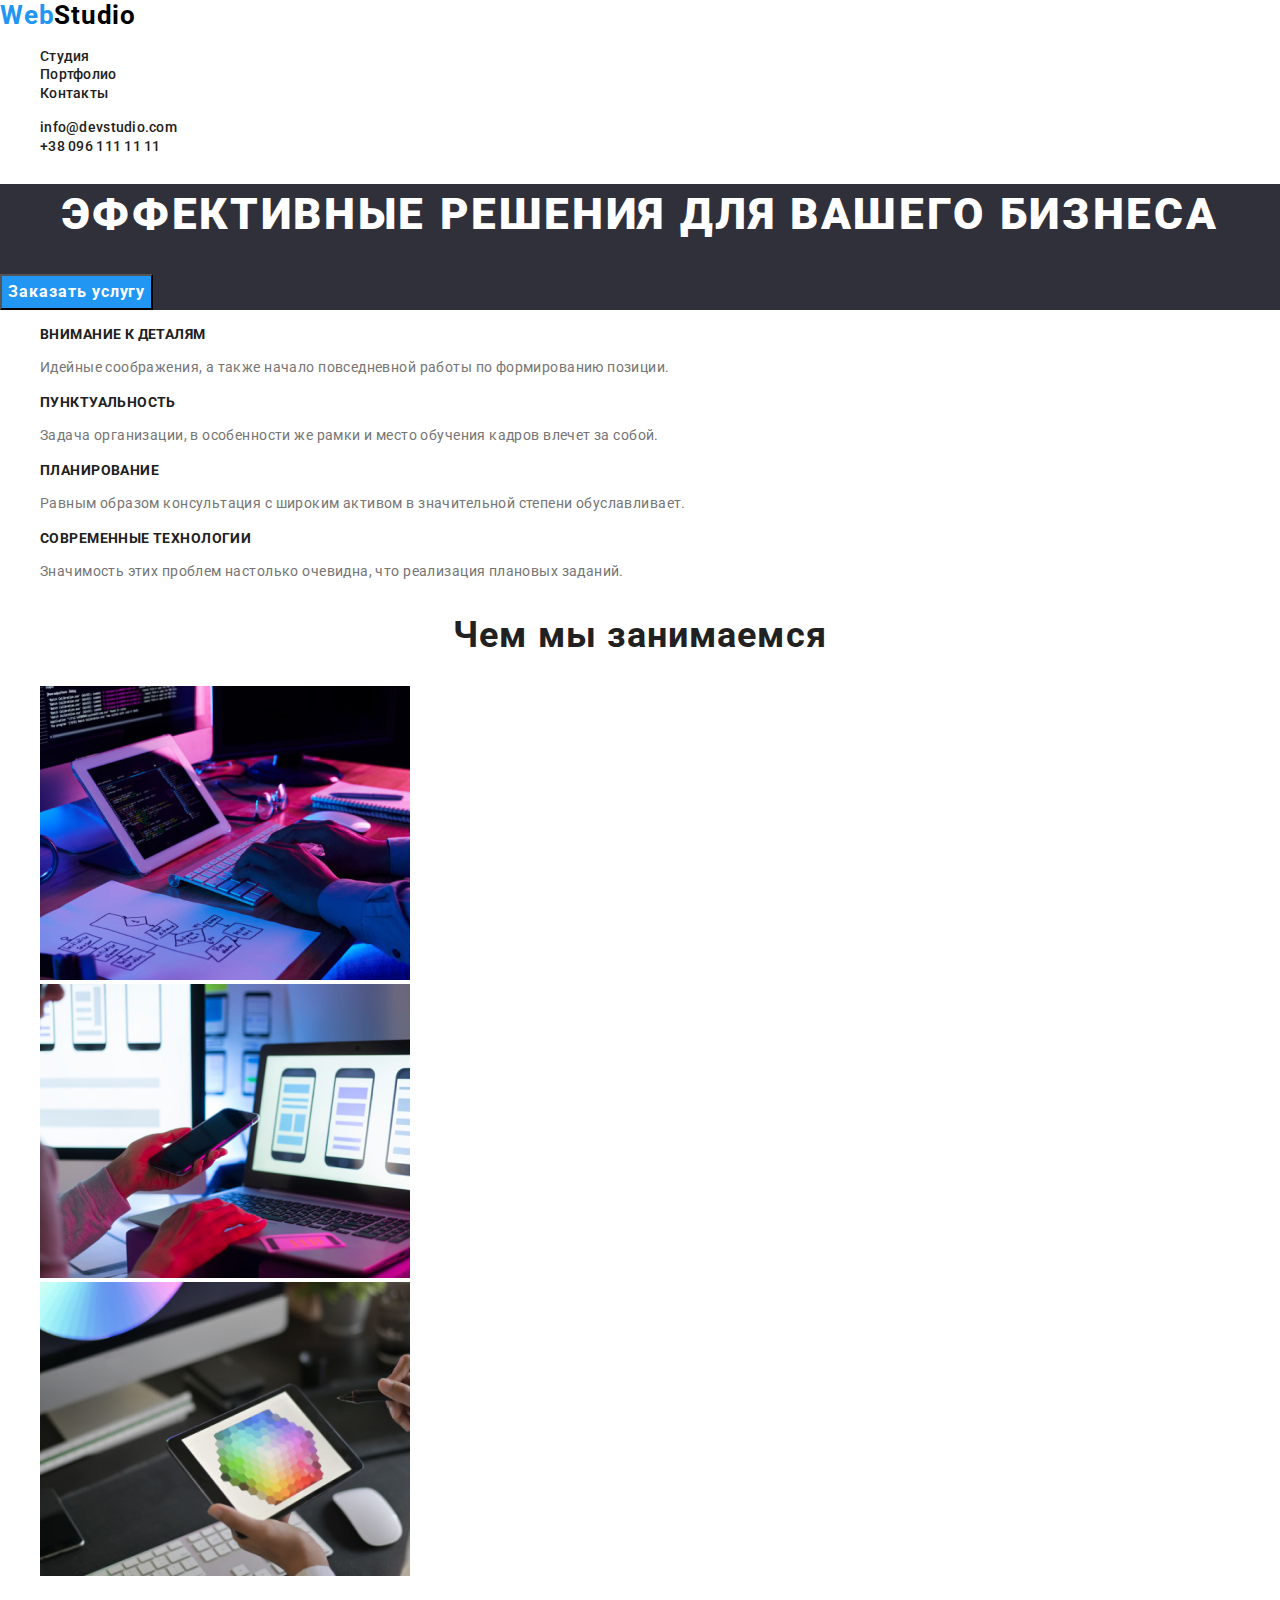
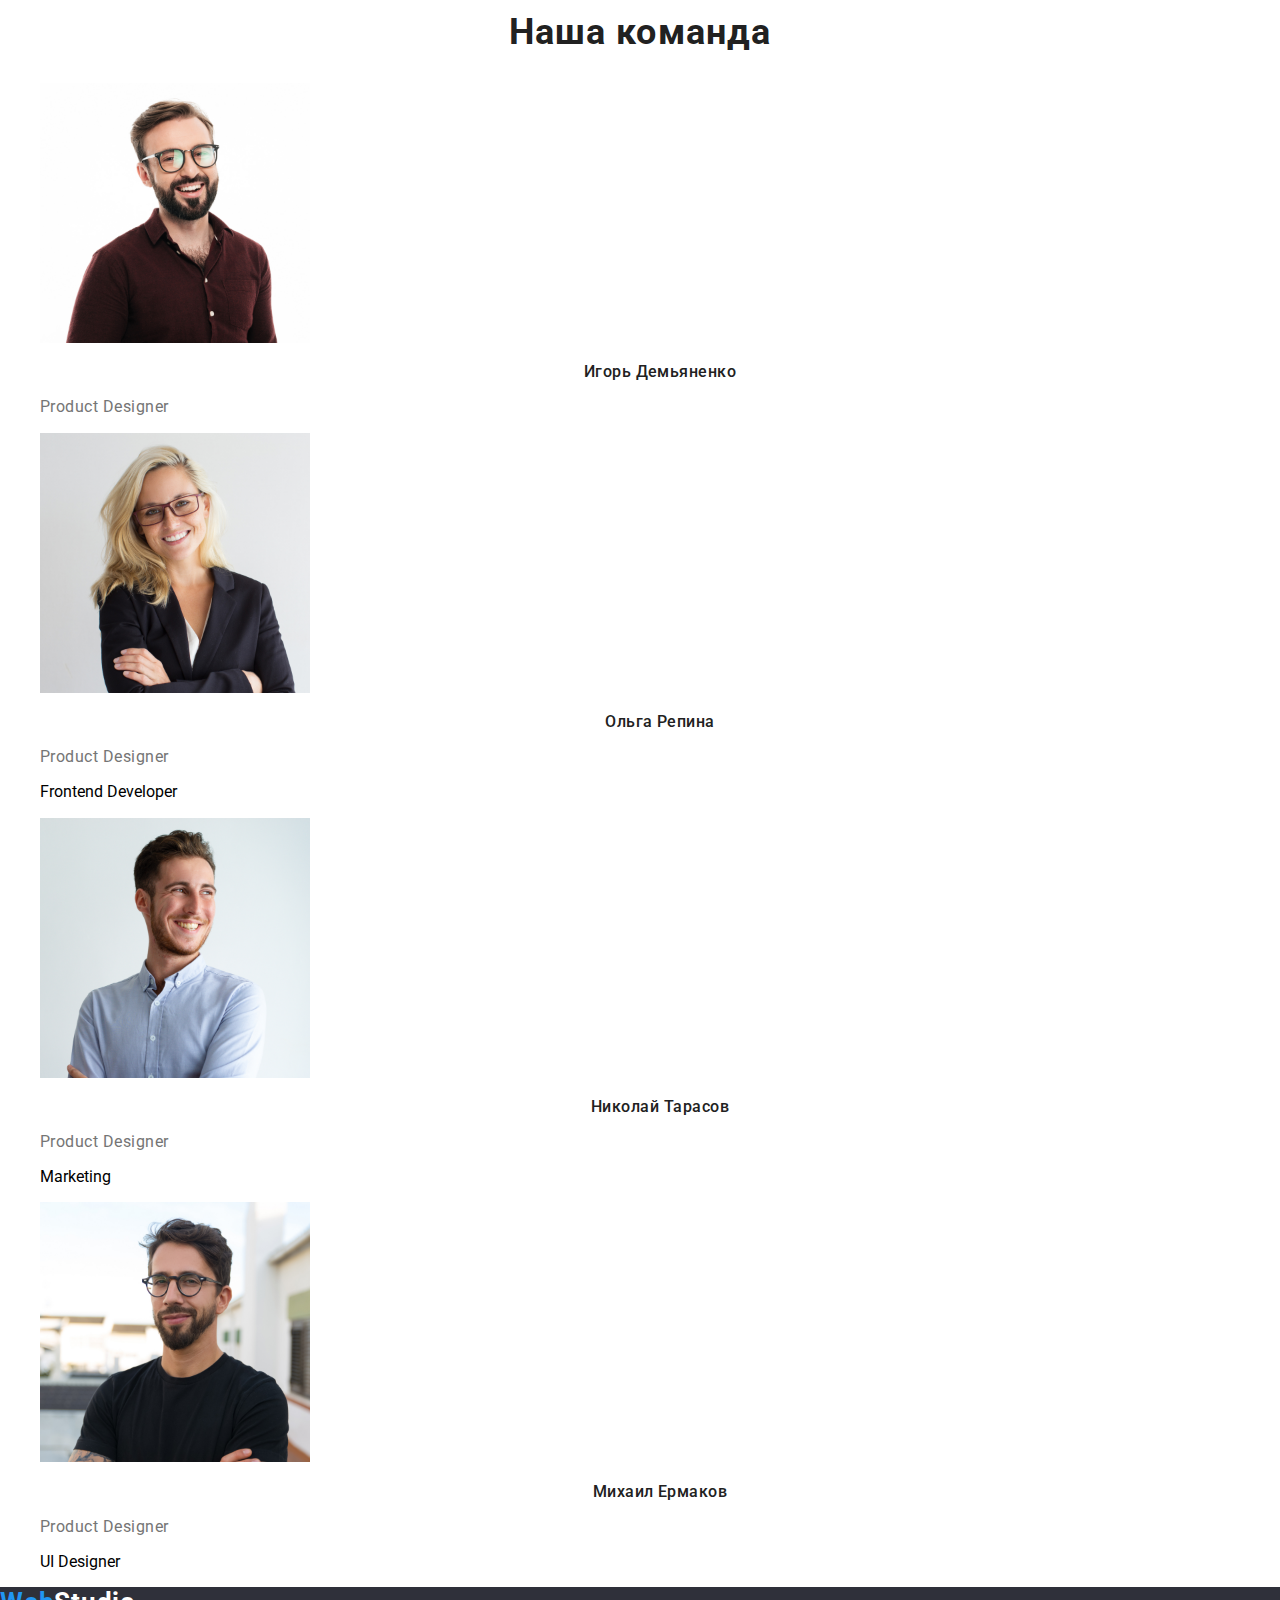
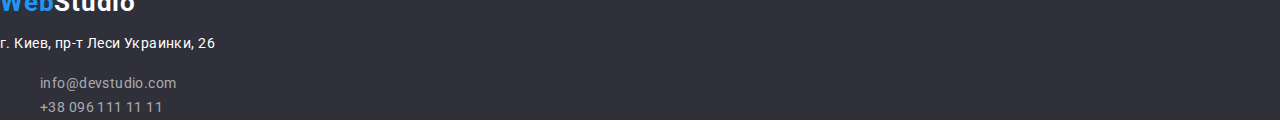
==== index.html @ 299dcc1d "Добавила вкладку портфолио и стили файлам" ====
<!DOCTYPE html>
<html lang="ru">
<head>
    <meta charset="UTF-8">
    <meta name="viewport" content="width=device-width, initial-scale=1.0">
    <title>Вебстудия</title>
    <link rel="stylesheet" href="https://cdnjs.cloudflare.com/ajax/libs/modern-normalize/1.0.0/modern-normalize.css">
    <link href="https://fonts.googleapis.com/css2?family=Raleway:wght@700&family=Roboto:wght@400;500;700;900&display=swap" rel="stylesheet">
    <link rel="stylesheet" href="css/styles.css">
</head>
<body>
    <header class="header">
        <nav class="navigation">

                <a class="logo link" lang="en" href="./index.html" aria-label="webstudio logo"><span class="logo-web">Web</span>Studio</a>
                <ul class="navigation-list list">
                    <li class="navigation-list-item"><a class="navigation-list-link link" href="">Студия</a> </li>
                    <li class="navigation-list-item"><a class="navigation-list-link link" href="./portfolio.html">Портфолио</a> </li>
                    <li class="navigation-list-item"><a class="navigation-list-link link" href="">Контакты</a> </li>
                </ul >
                <address class="address">
                    <ul class="address-list list">
                        <li class="address-list-item"><a class="address-list-link link" href="mailto:info@devstudio.com">info@devstudio.com</a></li>
                        <li class="address-list-item"><a class="address-list-link link" href="tel:+380961111111">+38 096 111 11 11</a></li>
                    </ul>
                </address>
        
        </nav>
</header>
    <main>
        <!--HERO-->
        <section class="hero">
            <h1 class="hero-title">Эффективные решения для вашего бизнеса</h1>
            <button  type="button" class="button">Заказать услугу</button>
        </section>
        <!--Benefits-->
        <section class="benefits">
                <h2 hidden=""> Наши преимущества</h2>
                <ul class="benefits-list list">
             <li>
                 <h3 class="benefits-list-title">Внимание к деталям</h3>
                 <p class="benefits-list-text">Идейные соображения, а также начало повседневной работы по формированию позиции.</p>
                </li>
             <li>
                 <h3 class="benefits-list-title">Пунктуальность</h3>
                 <p class="benefits-list-text">Задача организации, в особенности же рамки и место обучения кадров влечет за собой.</p>
                </li>
             <li>
                 <h3 class="benefits-list-title">Планирование</h3>
                 <p class="benefits-list-text">Равным образом консультация с широким активом в значительной степени обуславливает.</p>
                </li>
             <li>
                 <h3 class="benefits-list-title">Современные технологии</h3>
                 <p class="benefits-list-text">Значимость этих проблем настолько очевидна, что реализация плановых заданий.</p>
                </li>
            </ul>
        </section>
            
               <!--What we do-->
               <section class="what-we-do">
                   <h2 class="title">Чем мы занимаемся</h2>
                   <ul class="what-we-do-list list">
                       <li>
                        <img class="what-we-do-img" src="./images/whatwedo/box1.png" width="370" height="294" alt="разработчик пишет код">
                       </li>
                       <li>
                        <img class="what-we-do-img" src="./images/whatwedo/box2.png" width="370" height="294" alt="тестировщик проводит тестирования">
                       </li>
                       <li>
                        <img class="what-we-do-img" src="./images/whatwedo/box3.png" width="370" height="294" alt="подбор цветовой гаммы сайта">
                       </li>
                   </ul>
                </section>

        
        <!--Our Team-->
        <section class="team">
            <h2 class="title">Наша команда</h2>
            <ul class="team-list list">
                <li>
                    <img class="team-img" src="./images/team/number1.jpg" width="270" height="260" alt="">
                    <h3 class="team-member-name">Игорь Демьяненко</h3>
                    <p class="team-member-position">Product Designer</p>
                </li>
                <li>
                    <img class="team-img" src="./images/team/number2.jpg" width="270" height="260" alt="">
                    <h3 class="team-member-name">Ольга Репина</h3>
                    <p class="team-member-position">Product Designer</p>
                    <p class="">Frontend Developer</p>
               </li>
                <li>
                    <img class="team-img" src="./images/team/number3.jpg" width="270" height="260" alt="">
                    <h3 class="team-member-name">Николай Тарасов</h3>
                    <p class="team-member-position">Product Designer</p>
                    <p class="">Marketing</p>
                </li>
                <li>
                    <img class="team-img" src="./images/team/number4.jpg" width="270" height="260" alt="">
                    <h3 class="team-member-name">Михаил Ермаков</h3>
                    <p class="team-member-position">Product Designer</p>
                    <p class="">UI Designer</p>
                </li>
            </ul>
        </section>
    </main>
    <footer class="footer">
        <a class="logo link" lang="en" href="./index.html" aria-label="webstudio logo"><span class="logo-web">Web</span><span class="logo-studio">Studio</span> </a>
    
            <p class="address-location">г. Киев, пр-т Леси Украинки, 26</p>
            <address class="address">
                <ul class="address-list list">
                    <li class="address-list-item"><a class="address-list-link-footer link" href="mailto:info@devstudio.com">info@devstudio.com</a></li>
                    <li class="address-list-item"><a class="address-list-link-footer link" href="tel:+380961111111">+38 096 111 11 11</a></li>
                </ul>
            </address>

    
    </footer>
</body>
</html>
---- css/styles.css ----
:root{
    --accent-color:#2196F3;
    --main-font:'Roboto', sans-serif;
    --secondary-font: "Raleway", sans-serif;

}







body {
    font-family: var(--main-font);
    font-style: normal;

    
      }
    .list{
        list-style: none; 
    }

      .link {
        text-decoration: none;
      }
      .address {
        font-style: normal;
      }
      /*  ============ HEADER  ============ */
      .logo{
        font-family:var(--secondary-font)
        font-style: normal;
        font-weight: 700;
        font-size: 26px;
        line-height: 1.192;
        letter-spacing: 0.03em;
        color: #000000;
    }
        
     .logo-web{
       color: #2196F3;
}
   .navigation-list-link ,
   .address-list-link {
    font-weight: 500;
    font-size: 14px;
    line-height: 1.143;
    letter-spacing: 0.02em;
    color: #212121;
   }
   .navigation-list-link:hover,
   .navigation-list-link:focus,
   .address-list-link:hover,
   .address-list-link:focus{
    color:var(--accent-color);}
    
        /*  ============END  HEADER  ============ */ 

    
       /*  ===========HERO  ============ */ 
        .hero{
            background: #2F303A;
        }

   .hero-title{
    font-weight: 900;
    font-size: 44px;
    line-height: 1.364;
    text-align: center;
    letter-spacing: 0.06em;
    text-transform: uppercase;
    color: #FFFFFF;
   }

   .button{
    font-weight: 700;
    font-size: 16px;
    line-height: 1.875;
    display: flex;
    align-items: center;
    text-align: center;
    letter-spacing: 0.06em;
    color: #FFFFFF;
    background-color: var(--accent-color);
   }
   /*  =========== END HERO  ============ */ 

     /*  =========== BENEFITS  ============ */ 
.benefits-list-title{
font-weight: 700;
font-size: 14px;
line-height: 1.143;
letter-spacing: 0.03em;
text-transform: uppercase;
color: #212121;

}
.benefits-list-text{
font-weight: 400;
font-size: 14px;
line-height: 1.714;
letter-spacing: 0.03em;
color: #757575;
}
/*  =========== END BENEFITS  ============ */ 

/*  =========== WHAT WE DO   ============ */ 
.title{
font-weight: 700;
font-size: 36px;
line-height: 1.167;
text-align: center;
letter-spacing: 0.03em;
color: #212121;

}
/*  =========== END WHAT WE DO   ============ */ 
/*  =========== OUR TEAM   ============ */ 
.team-member-name{

font-weight: 500;
font-size: 16px;
line-height: 1.186;
text-align: center;
letter-spacing: 0.03em;
color: #212121;
}

.team-member-position{
font-weight: 400;
font-size: 16px;
line-height: 1.186;
letter-spacing: 0.03em;
color: #757575;
}
/*  ===========END  OUR TEAM   ============ */ 

/*  ===========FOOTER  ============ */ 
.address-location{
font-weight: 400;
font-size: 14px;
line-height: 1.714;
letter-spacing: 0.03em;
color: #FFFFFF;
}
.logo-studio{
    color: #FFFFFF;
}
.address-list-link-footer {
font-weight: 400;
font-size: 14px;
line-height: 1.714;
letter-spacing: 0.03em;
color: rgba(255, 255, 255, 0.6);
}
.address-list-link-footer:hover,
.address-list-link-foote:focus{
color:var(--accent-color);
}
.footer{
background: #2F303A;;
}
.portfolio-button{
font-weight: 500;
font-size: 16px;
line-height: 1.625;
text-align: center;
letter-spacing: 0.03em;
color: #212121;
}
.portfolio-button:hover,
.portfolio-button:focus{
    color: #FFFFFF;
    background: var(--accent-color);
}
.porfolio-list-title{
font-weight: 700;
font-size: 18px;
line-height: 2;
letter-spacing: 0.06em;
color: #212121;
}
.portfolio-list-text{
font-weight: 400;
font-size: 16px;
line-height: 1.875;
letter-spacing: 0.03em;
color: #757575;
}
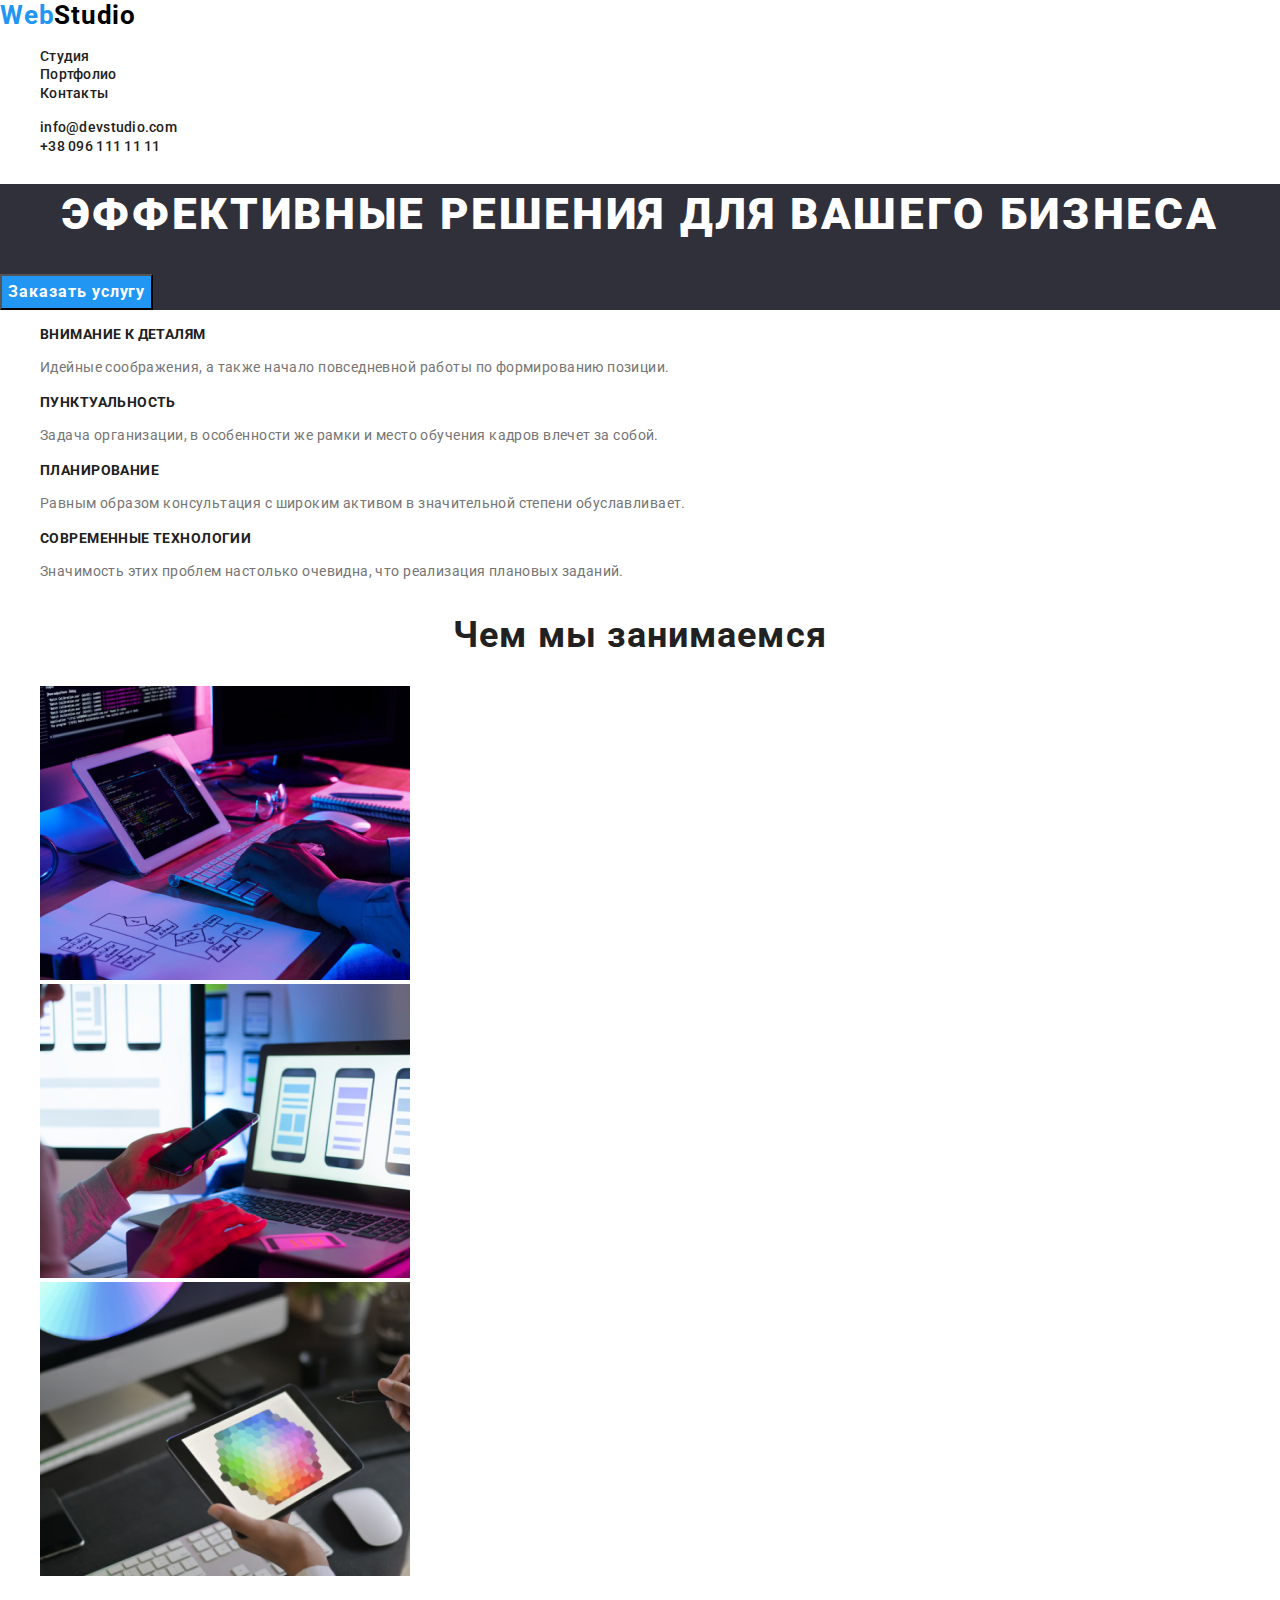
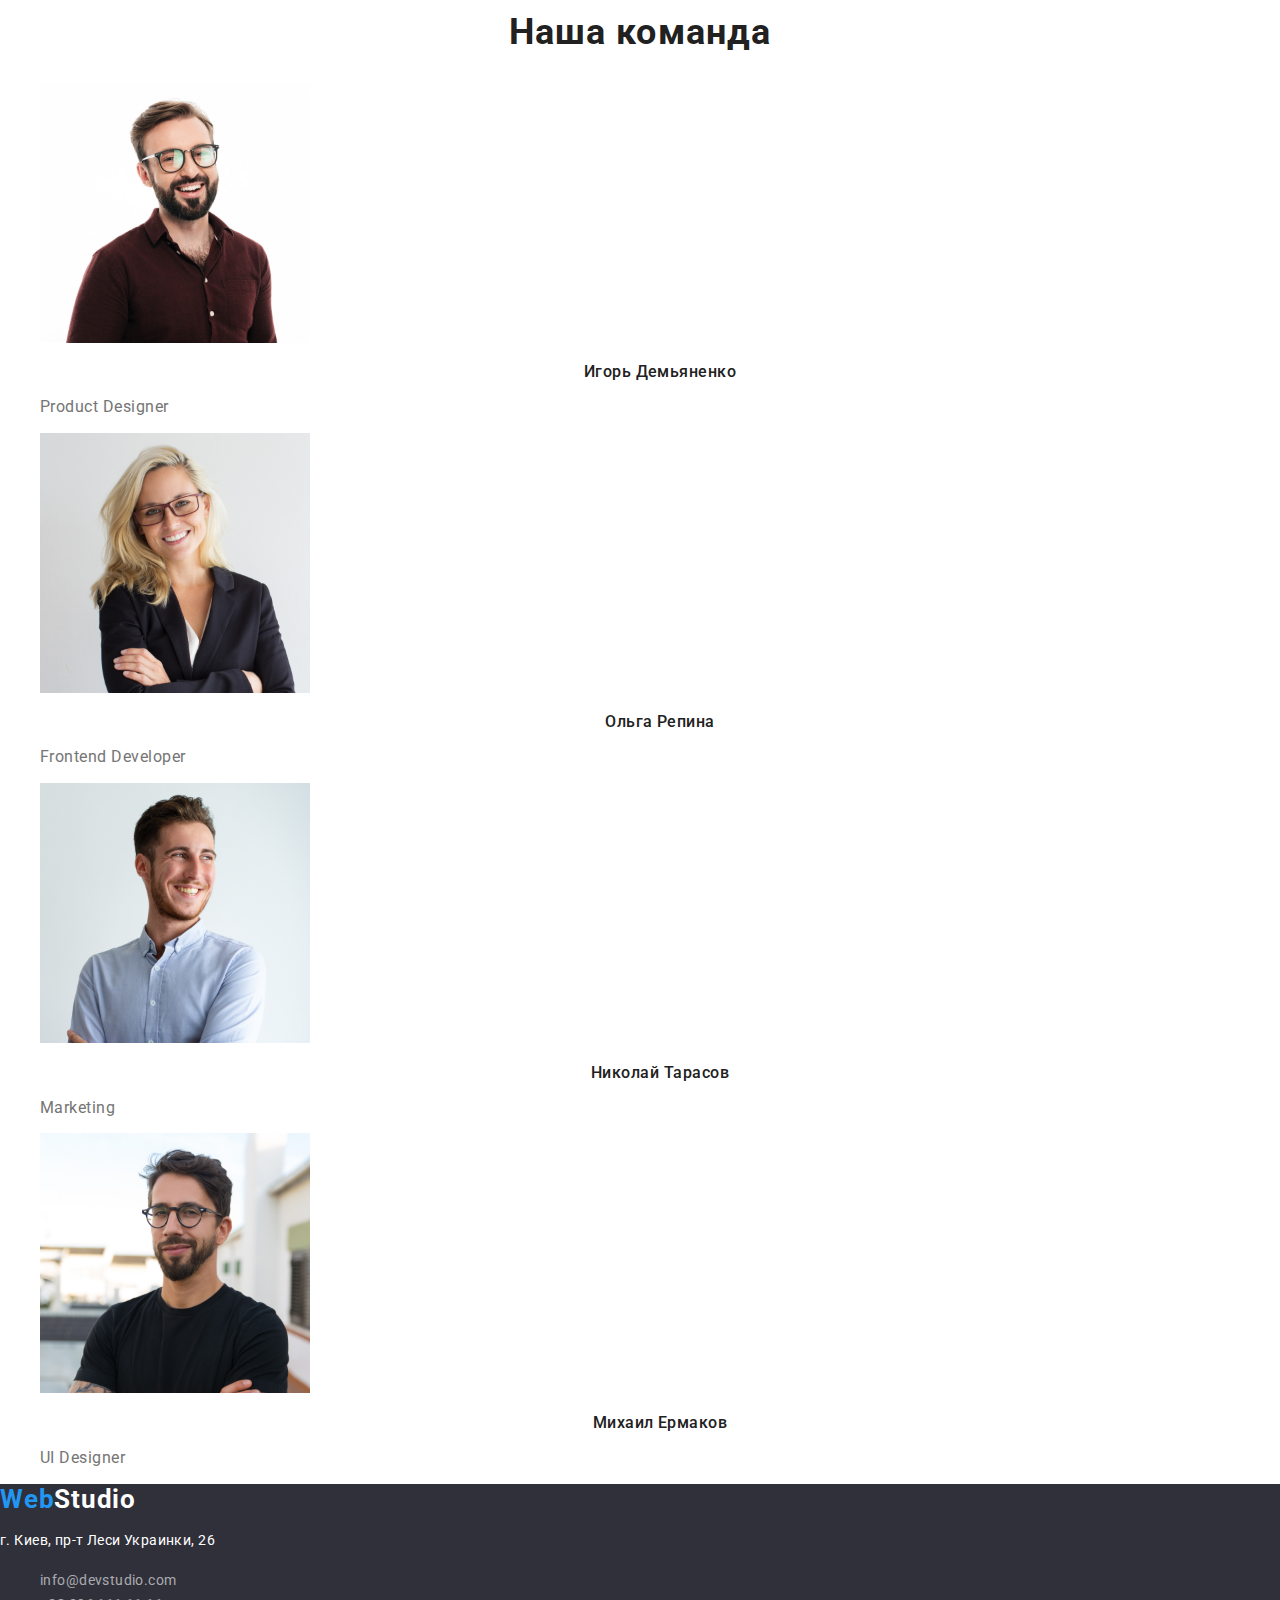
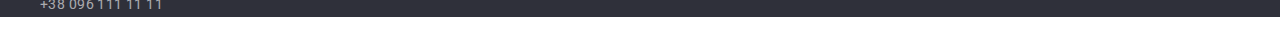
==== commit a64e3086: "Убрала лишние строки" ====
--- a/index.html
+++ b/index.html
@@ -85,20 +85,19 @@
                 <li>
                     <img class="team-img" src="./images/team/number2.jpg" width="270" height="260" alt="">
                     <h3 class="team-member-name">Ольга Репина</h3>
-                    <p class="team-member-position">Product Designer</p>
-                    <p class="">Frontend Developer</p>
+                    <p class="team-member-position">Frontend Developer</p>
                </li>
                 <li>
                     <img class="team-img" src="./images/team/number3.jpg" width="270" height="260" alt="">
                     <h3 class="team-member-name">Николай Тарасов</h3>
-                    <p class="team-member-position">Product Designer</p>
-                    <p class="">Marketing</p>
+                    <p class="team-member-position">Marketing</p>
+            
                 </li>
                 <li>
                     <img class="team-img" src="./images/team/number4.jpg" width="270" height="260" alt="">
                     <h3 class="team-member-name">Михаил Ермаков</h3>
-                    <p class="team-member-position">Product Designer</p>
-                    <p class="">UI Designer</p>
+                    <p class="team-member-position">UI Designer</p>
+
                 </li>
             </ul>
         </section>
--- a/css/styles.css
+++ b/css/styles.css
@@ -2,20 +2,12 @@
     --accent-color:#2196F3;
     --main-font:'Roboto', sans-serif;
     --secondary-font: "Raleway", sans-serif;
-
 }
-
-
-
-
-
-
 
 body {
     font-family: var(--main-font);
     font-style: normal;
 
-    
       }
     .list{
         list-style: none; 
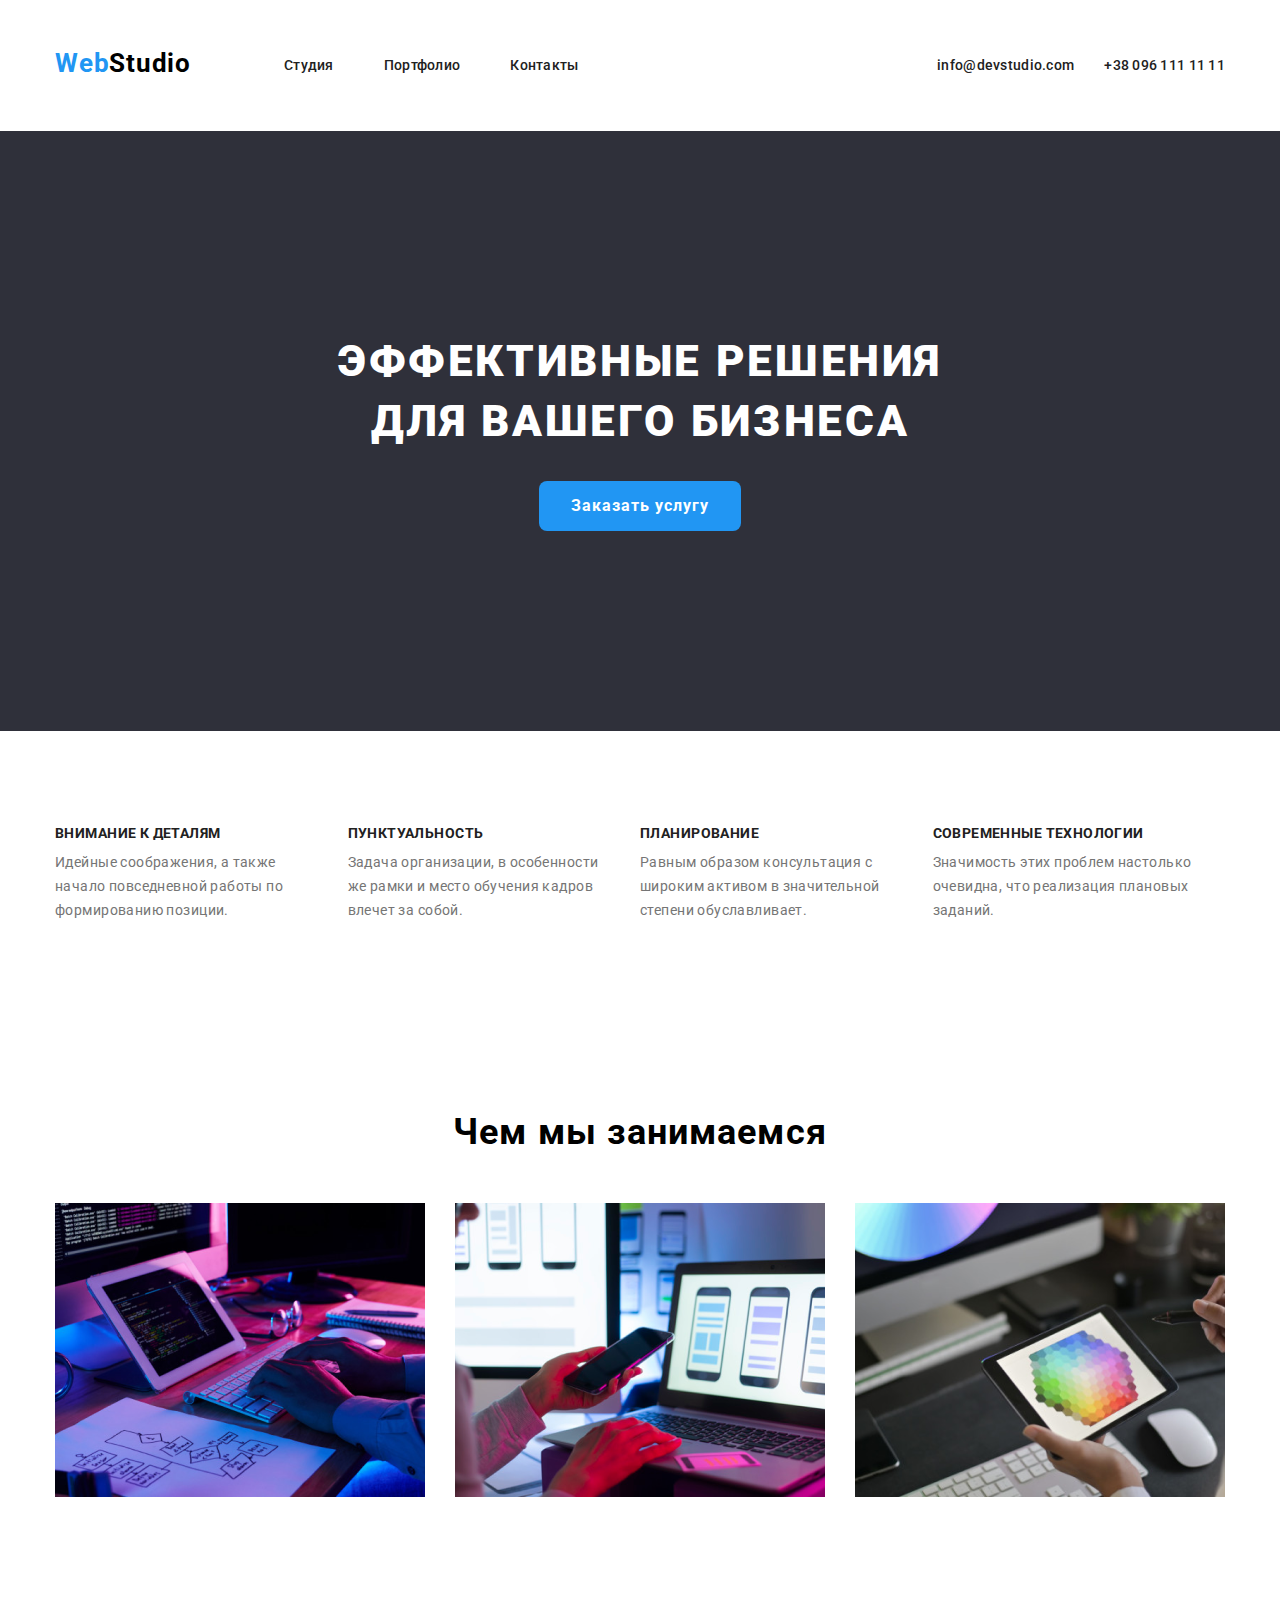
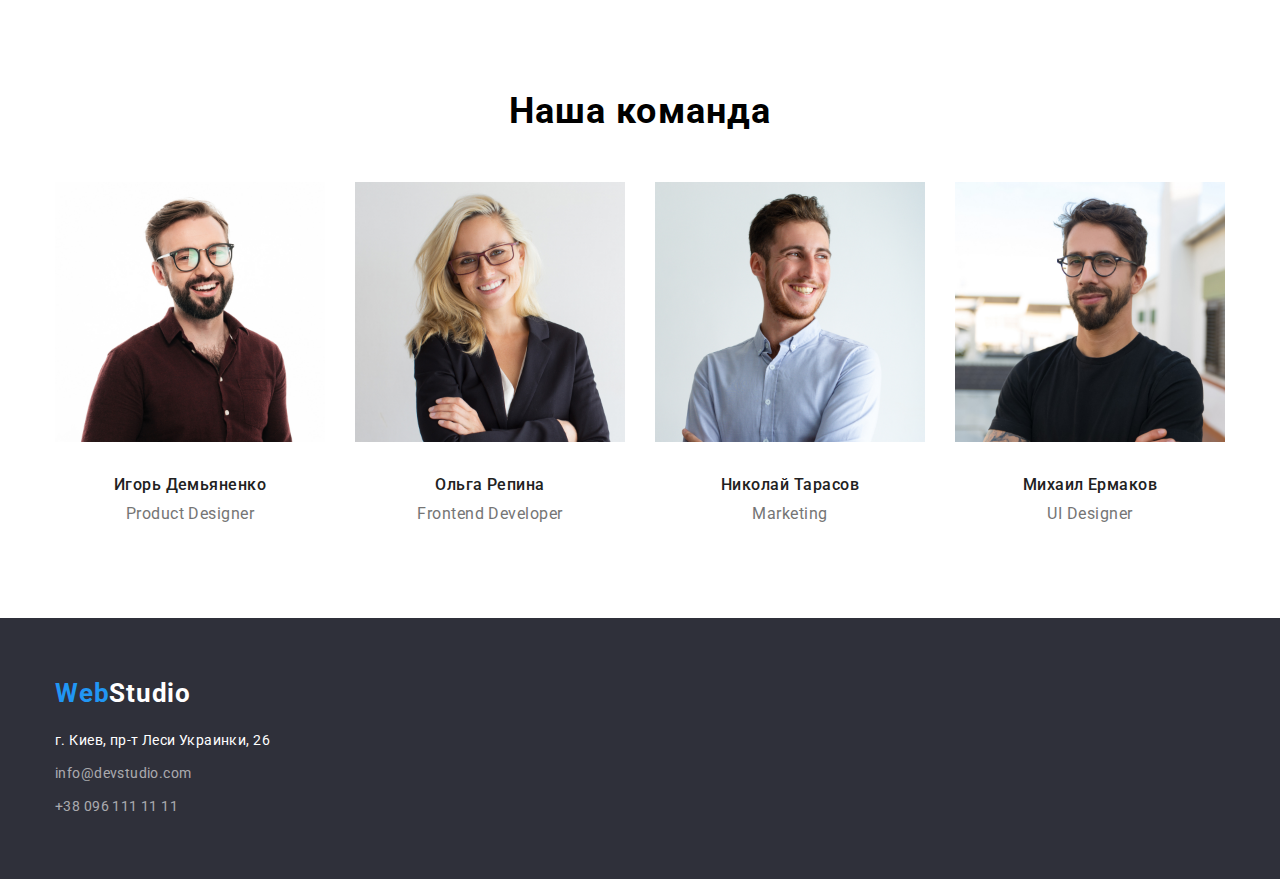
==== commit 6614ce81: "Добавила стили позиционирования контента страниц Студия и Портфолио использовав Flexbox" ====
--- a/index.html
+++ b/index.html
@@ -10,7 +10,8 @@
 </head>
 <body>
     <header class="header">
-        <nav class="navigation">
+        <div class="container">
+            <nav class="navigation">
 
                 <a class="logo link" lang="en" href="./index.html" aria-label="webstudio logo"><span class="logo-web">Web</span>Studio</a>
                 <ul class="navigation-list list">
@@ -26,15 +27,21 @@
                 </address>
         
         </nav>
+        </div>
+        
 </header>
     <main>
         <!--HERO-->
         <section class="hero">
-            <h1 class="hero-title">Эффективные решения для вашего бизнеса</h1>
-            <button  type="button" class="button">Заказать услугу</button>
+            <div class="container ">
+                <h1 class="hero-title">Эффективные решения <br> для вашего бизнеса</h1>
+                <button  type="button" class="hero-btn">Заказать услугу</button>  
+            </div>
+           
         </section>
         <!--Benefits-->
-        <section class="benefits">
+        <section class="benefits section">
+            <div class="container">
                 <h2 hidden=""> Наши преимущества</h2>
                 <ul class="benefits-list list">
              <li>
@@ -54,28 +61,34 @@
                  <p class="benefits-list-text">Значимость этих проблем настолько очевидна, что реализация плановых заданий.</p>
                 </li>
             </ul>
+            </div>
+               
         </section>
             
                <!--What we do-->
-               <section class="what-we-do">
-                   <h2 class="title">Чем мы занимаемся</h2>
-                   <ul class="what-we-do-list list">
-                       <li>
-                        <img class="what-we-do-img" src="./images/whatwedo/box1.png" width="370" height="294" alt="разработчик пишет код">
-                       </li>
-                       <li>
-                        <img class="what-we-do-img" src="./images/whatwedo/box2.png" width="370" height="294" alt="тестировщик проводит тестирования">
-                       </li>
-                       <li>
-                        <img class="what-we-do-img" src="./images/whatwedo/box3.png" width="370" height="294" alt="подбор цветовой гаммы сайта">
-                       </li>
-                   </ul>
+               <section class="what-we-do section">
+                   <div class="container">
+                       <h2 class="title">Чем мы занимаемся</h2>
+                    <ul class="what-we-do-list list">
+                        <li>
+                         <img class="what-we-do-img" src="./images/whatwedo/box1.png" width="370" height="294" alt="разработчик пишет код">
+                        </li>
+                        <li>
+                         <img class="what-we-do-img" src="./images/whatwedo/box2.png" width="370" height="294" alt="тестировщик проводит тестирования">
+                        </li>
+                        <li>
+                         <img class="what-we-do-img" src="./images/whatwedo/box3.png" width="370" height="294" alt="подбор цветовой гаммы сайта">
+                        </li>
+                    </ul>
+                </div>
+                   
                 </section>
 
         
         <!--Our Team-->
-        <section class="team">
-            <h2 class="title">Наша команда</h2>
+        <section class="team section">
+            <div class="container">
+                <h2 class="title">Наша команда</h2>
             <ul class="team-list list">
                 <li>
                     <img class="team-img" src="./images/team/number1.jpg" width="270" height="260" alt="">
@@ -100,18 +113,24 @@
 
                 </li>
             </ul>
+            </div>
+            
         </section>
     </main>
-    <footer class="footer">
-        <a class="logo link" lang="en" href="./index.html" aria-label="webstudio logo"><span class="logo-web">Web</span><span class="logo-studio">Studio</span> </a>
+    <footer class="footer ">
+        <div class="container"> 
+            <a class="footer-logo link" lang="en" href="./index.html" aria-label="webstudio logo"><span class="logo-web">Web</span><span class="footer-logo-studio">Studio</span> </a>
     
             <p class="address-location">г. Киев, пр-т Леси Украинки, 26</p>
             <address class="address">
-                <ul class="address-list list">
-                    <li class="address-list-item"><a class="address-list-link-footer link" href="mailto:info@devstudio.com">info@devstudio.com</a></li>
-                    <li class="address-list-item"><a class="address-list-link-footer link" href="tel:+380961111111">+38 096 111 11 11</a></li>
+                <ul class="address-list-footer list">
+                    <li class="address-list-footer-item"><a class="address-list-link-footer link" href="mailto:info@devstudio.com">info@devstudio.com</a></li>
+                    <li class="address-list-footer-item"><a class="address-list-link-footer link" href="tel:+380961111111">+38 096 111 11 11</a></li>
                 </ul>
             </address>
+
+        </div>
+        
 
     
     </footer>
--- a/css/styles.css
+++ b/css/styles.css
@@ -1,84 +1,171 @@
 :root{
-    --accent-color:#2196F3;
-    --main-font:'Roboto', sans-serif;
-    --secondary-font: "Raleway", sans-serif;
+  --accent-color:#2196F3;
+  --main-font:'Roboto', sans-serif;
+  --secondary-font: "Raleway", sans-serif;
+}
+
+
+html{
+  box-sizing: border-box;
+}
+*,
+*::before,
+*::after {
+  box-sizing: inherit;
+  margin: 0;
+  padding:0;
+}
+
+.img{
+  display: block;
+}
+
+.container{
+  width: 1200px;
+  padding: 0 15px;
+  margin: 0 auto;
+}
+.section{
+  padding-top: 94px;
+  padding-bottom: 94px;
 }
 
 body {
-    font-family: var(--main-font);
-    font-style: normal;
-
+  font-family: var(--main-font);
+  font-style: normal;
+
+    }
+  .list{
+      list-style: none; 
+  }
+
+    .link {
+      text-decoration: none;
+    }
+    .address {
+      font-style: normal;
+    }
+    /*  ============ HEADER  ============ */
+    .header{
+      padding-top: 24px;
+      padding-bottom: 25px;
+    }
+    .header.container{
+      display: flex;
+      align-items: center;
+    }
+   .navigation{
+     display: flex;
+   }
+    
+   .navigation-list{
+     display: flex;
+     padding-top: 32px;
+     padding-bottom: 32px;
+   }
+    .navigation-list-item:not(:last-child){
+     margin-right: 50px;
+    }
+
+    .address-list{
+     display: flex;
+     padding-top: 32px;
+     padding-bottom: 32px;
+    }
+    .address{
+      margin-left: auto;
+    }
+    
+    .address-list-item:not(:last-child){
+     margin-right: 30px;
+    }
+    
+    
+    .logo{
+      font-family:var(--secondary-font)
+      font-style: normal;
+      font-weight: 700;
+      font-size: 26px;
+      line-height: 1.192;
+      letter-spacing: 0.03em;
+      color: #000000;
+      margin-right:93px; 
+      padding-top: 24px;
+      padding-bottom: 25px;
+  }
+      
+   .logo-web{
+     color: #2196F3;
+}
+ .navigation-list-link ,
+ .address-list-link {
+  font-weight: 500;
+  font-size: 14px;
+  line-height: 1.143;
+  letter-spacing: 0.02em;
+  color: #212121;
+ }
+ .navigation-list-link:hover,
+ .navigation-list-link:focus,
+ .address-list-link:hover,
+ .address-list-link:focus{
+  color:var(--accent-color);}
+  
+      /*  ============END  HEADER  ============ */ 
+
+  
+     /*  ===========HERO  ============ */ 
+      .hero{
+          background: #2F303A;
+          text-align: center;
+          padding-top: 200px;
+          padding-bottom: 200px;
       }
-    .list{
-        list-style: none; 
-    }
-
-      .link {
-        text-decoration: none;
-      }
-      .address {
-        font-style: normal;
-      }
-      /*  ============ HEADER  ============ */
-      .logo{
-        font-family:var(--secondary-font)
-        font-style: normal;
-        font-weight: 700;
-        font-size: 26px;
-        line-height: 1.192;
-        letter-spacing: 0.03em;
-        color: #000000;
-    }
-        
-     .logo-web{
-       color: #2196F3;
-}
-   .navigation-list-link ,
-   .address-list-link {
-    font-weight: 500;
-    font-size: 14px;
-    line-height: 1.143;
-    letter-spacing: 0.02em;
-    color: #212121;
+     
+ .hero-title{
+  font-weight: 900;
+  font-size: 44px;
+  line-height: 1.364;
+  text-align: center;
+  letter-spacing: 0.06em;
+  text-transform: uppercase;
+  color: #FFFFFF;
+  margin-bottom: 30px;
+  margin-left: auto;
+  margin-right: auto;
+ }
+
+ .hero-btn{
+  display: block;
+  padding: 10px 32px;
+  font-weight: 700;
+  border: 0;
+  border-radius: 8px;
+  font-size: 16px;
+  line-height: 1.875;
+  display: inline;
+  align-items: center;
+  text-align: center;
+  letter-spacing: 0.06em;
+  color: #FFFFFF;
+  background-color: var(--accent-color);
+  
+ }
+
+
+ /*  =========== END HERO  ============ */ 
+
+   /*  =========== BENEFITS  ============ */ 
+   .benefits-list{
+     display: flex;
+    justify-content: space-between;
    }
-   .navigation-list-link:hover,
-   .navigation-list-link:focus,
-   .address-list-link:hover,
-   .address-list-link:focus{
-    color:var(--accent-color);}
-    
-        /*  ============END  HEADER  ============ */ 
-
-    
-       /*  ===========HERO  ============ */ 
-        .hero{
-            background: #2F303A;
-        }
-
-   .hero-title{
-    font-weight: 900;
-    font-size: 44px;
-    line-height: 1.364;
-    text-align: center;
-    letter-spacing: 0.06em;
-    text-transform: uppercase;
-    color: #FFFFFF;
+
+   .benefits-list >li {
+    flex-basis: 270px;
+    margin-right: 30px;
    }
 
-   .button{
-    font-weight: 700;
-    font-size: 16px;
-    line-height: 1.875;
-    display: flex;
-    align-items: center;
-    text-align: center;
-    letter-spacing: 0.06em;
-    color: #FFFFFF;
-    background-color: var(--accent-color);
-   }
-   /*  =========== END HERO  ============ */ 
-
-     /*  =========== BENEFITS  ============ */ 
 .benefits-list-title{
 font-weight: 700;
 font-size: 14px;
@@ -86,6 +173,7 @@
 letter-spacing: 0.03em;
 text-transform: uppercase;
 color: #212121;
+margin-bottom: 10px;
 
 }
 .benefits-list-text{
@@ -95,28 +183,56 @@
 letter-spacing: 0.03em;
 color: #757575;
 }
+
+
+
+
 /*  =========== END BENEFITS  ============ */ 
 
 /*  =========== WHAT WE DO   ============ */ 
-.title{
-font-weight: 700;
-font-size: 36px;
-line-height: 1.167;
-text-align: center;
-letter-spacing: 0.03em;
-color: #212121;
-
-}
+.title {
+  
+  margin-bottom: 50px;
+  text-align: center;
+  font-weight: 700;
+  font-size: 36px;
+  line-height: 1.167;
+  letter-spacing: 0.03em;
+  align-items: center;
+}
+.what-we-do-list{
+  display: flex;
+}
+.what-we-do-list> li {
+  margin-right: 30px;
+}
+.what-we-do-list> li:last-child {
+  margin-right: 0px;
+}
+
+
 /*  =========== END WHAT WE DO   ============ */ 
 /*  =========== OUR TEAM   ============ */ 
+.team-list{
+  display: flex;
+}
+.team-list> li {
+  margin-right: 30px;
+}
+.team-list > li:last-child {
+  margin-right: 0px;
+}
+.team-img{
+  margin-bottom: 30px;
+}
 .team-member-name{
-
 font-weight: 500;
 font-size: 16px;
 line-height: 1.186;
 text-align: center;
 letter-spacing: 0.03em;
 color: #212121;
+margin-bottom: 10px;
 }
 
 .team-member-position{
@@ -125,20 +241,39 @@
 line-height: 1.186;
 letter-spacing: 0.03em;
 color: #757575;
+text-align: center;
 }
 /*  ===========END  OUR TEAM   ============ */ 
 
 /*  ===========FOOTER  ============ */ 
+.address-list-footer{
+  display: block;
+}
 .address-location{
 font-weight: 400;
 font-size: 14px;
 line-height: 1.714;
 letter-spacing: 0.03em;
 color: #FFFFFF;
-}
-.logo-studio{
-    color: #FFFFFF;
-}
+margin-bottom: 9px;
+}
+.footer-logo{
+      display: inline-block;
+      font-family:var(--secondary-font)
+      font-style: normal;
+      font-weight: 700;
+      font-size: 26px;
+      line-height: 1.192;
+      letter-spacing: 0.03em;
+      color: #000000;
+      margin-bottom: 20px;
+      
+}
+
+.footer-logo-studio{
+  color: #FFFFFF;
+}
+
 .address-list-link-footer {
 font-weight: 400;
 font-size: 14px;
@@ -147,24 +282,74 @@
 color: rgba(255, 255, 255, 0.6);
 }
 .address-list-link-footer:hover,
-.address-list-link-foote:focus{
+.address-list-link-footer:focus{
 color:var(--accent-color);
 }
 .footer{
-background: #2F303A;;
+background: #2F303A;
+padding-top:60px ;
+padding-bottom:60px ;
+}
+.address-list-footer-item:not(:last-child){
+  margin-bottom: 9px;
+}
+/*  =========== PORTFOLIO   ============ */ 
+.portfolio{
+  padding-top: 81px;
+  padding-bottom: 107px;
+}
+.portfolio-list{
+  display: flex;
+  justify-content: center;
+  
 }
 .portfolio-button{
-font-weight: 500;
-font-size: 16px;
-line-height: 1.625;
-text-align: center;
-letter-spacing: 0.03em;
-color: #212121;
+  margin-right: 8px;
+}
+.portfolio-button:not(:last-child){
+  margin-right: 0px;
+}
+.portfolio-list-pictures{
+  display: flex;
+  flex-wrap: wrap;
+ 
+}
+.portfolio-list-pictures>li{
+  margin-right: 30px;
+  margin-bottom: 30px;
+}
+.portfolio-list-pictures>li:nth-child(3n){
+  margin-right: 0px;
+}
+.portfolio-list-pictures>li:nth-last-child(-n+3){
+  margin-bottom: 0px;
+}
+.portfolio-list-img{
+  margin-top: 34px;
+  margin-bottom: 20px;
+}
+.porfolio-list-title{
+  margin-bottom: 4px;
+}
+
+.portfolio-button{
+  padding: 6px 22px;
+  border-style: none;
+  border-radius: 4px;
+  background-color: #f5f4fa;
+  color: #212121;
+  font-family: Roboto;
+  font-style: normal;
+  font-weight: 500;
+  font-size: 16px;
+  line-height: 1.625;
+  text-align: center;
+  letter-spacing: 0.03em;
 }
 .portfolio-button:hover,
 .portfolio-button:focus{
-    color: #FFFFFF;
-    background: var(--accent-color);
+  color: #FFFFFF;
+  background: var(--accent-color);
 }
 .porfolio-list-title{
 font-weight: 700;
